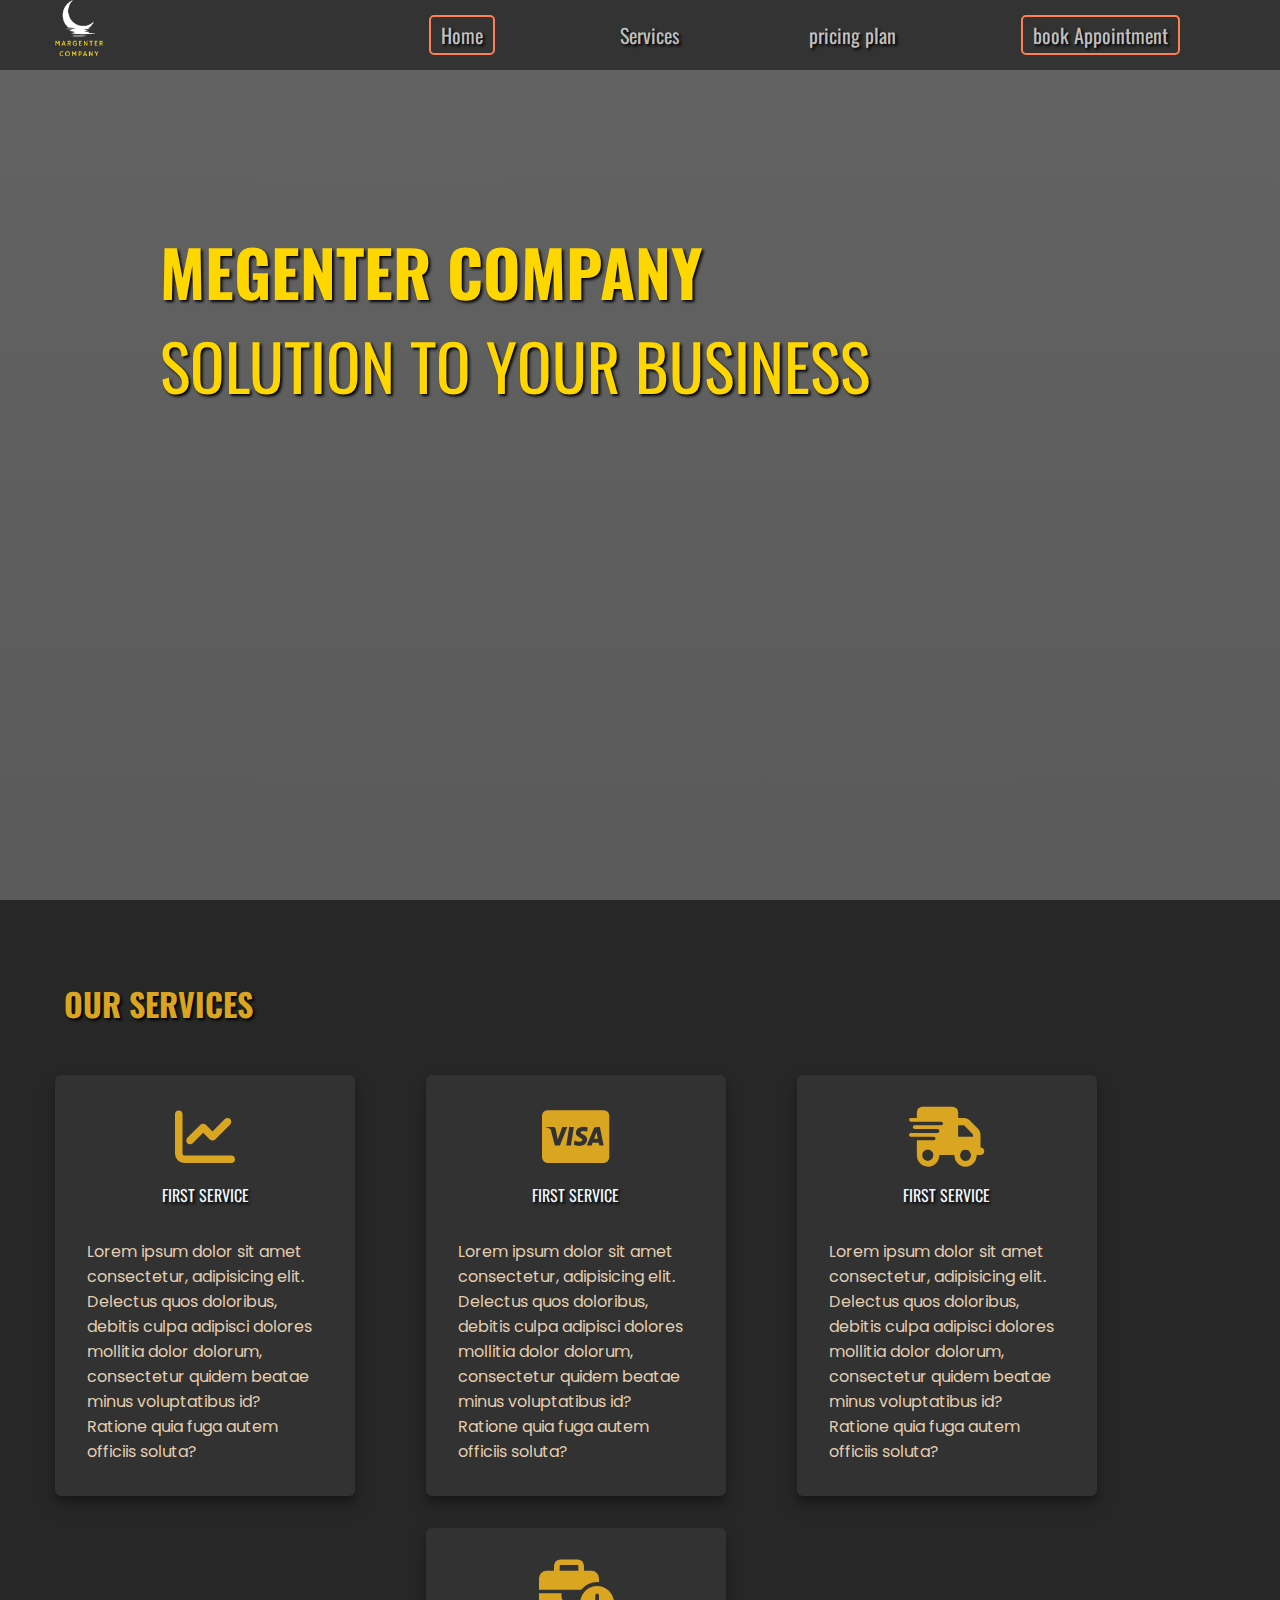
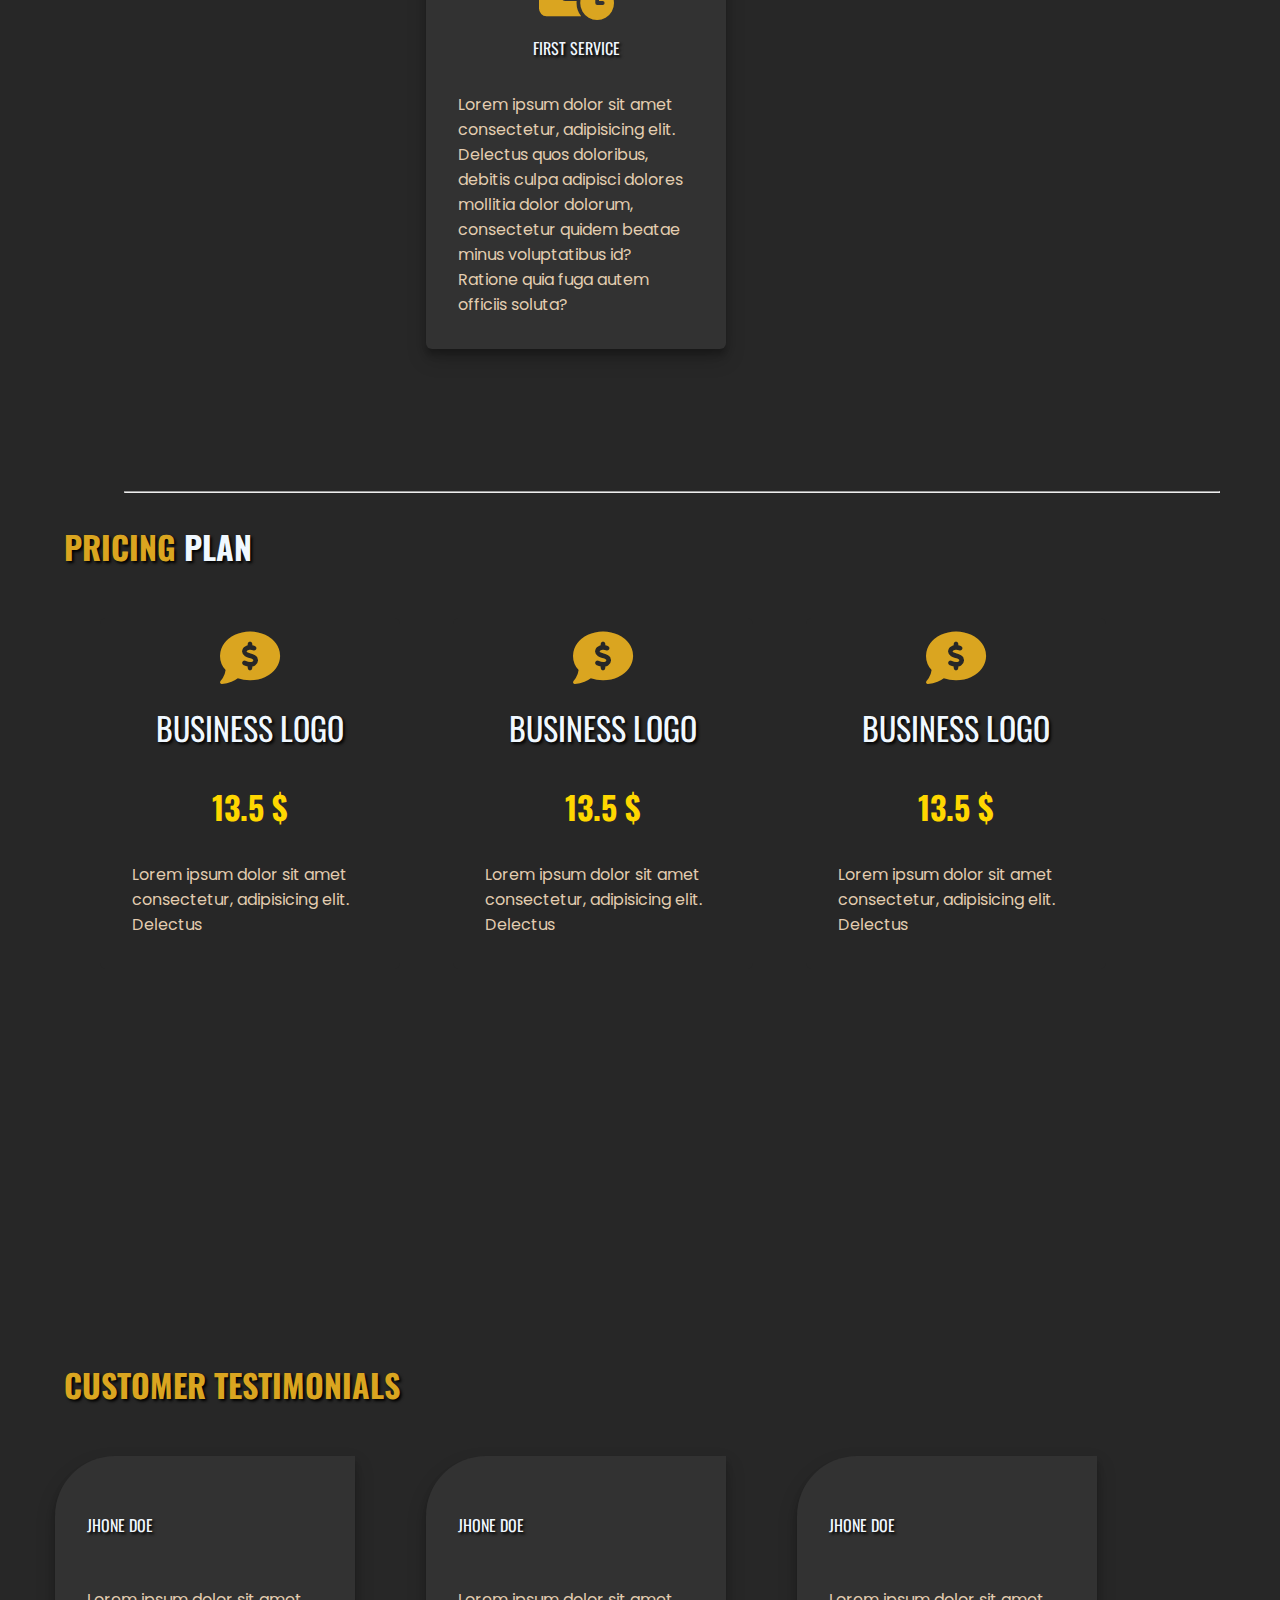
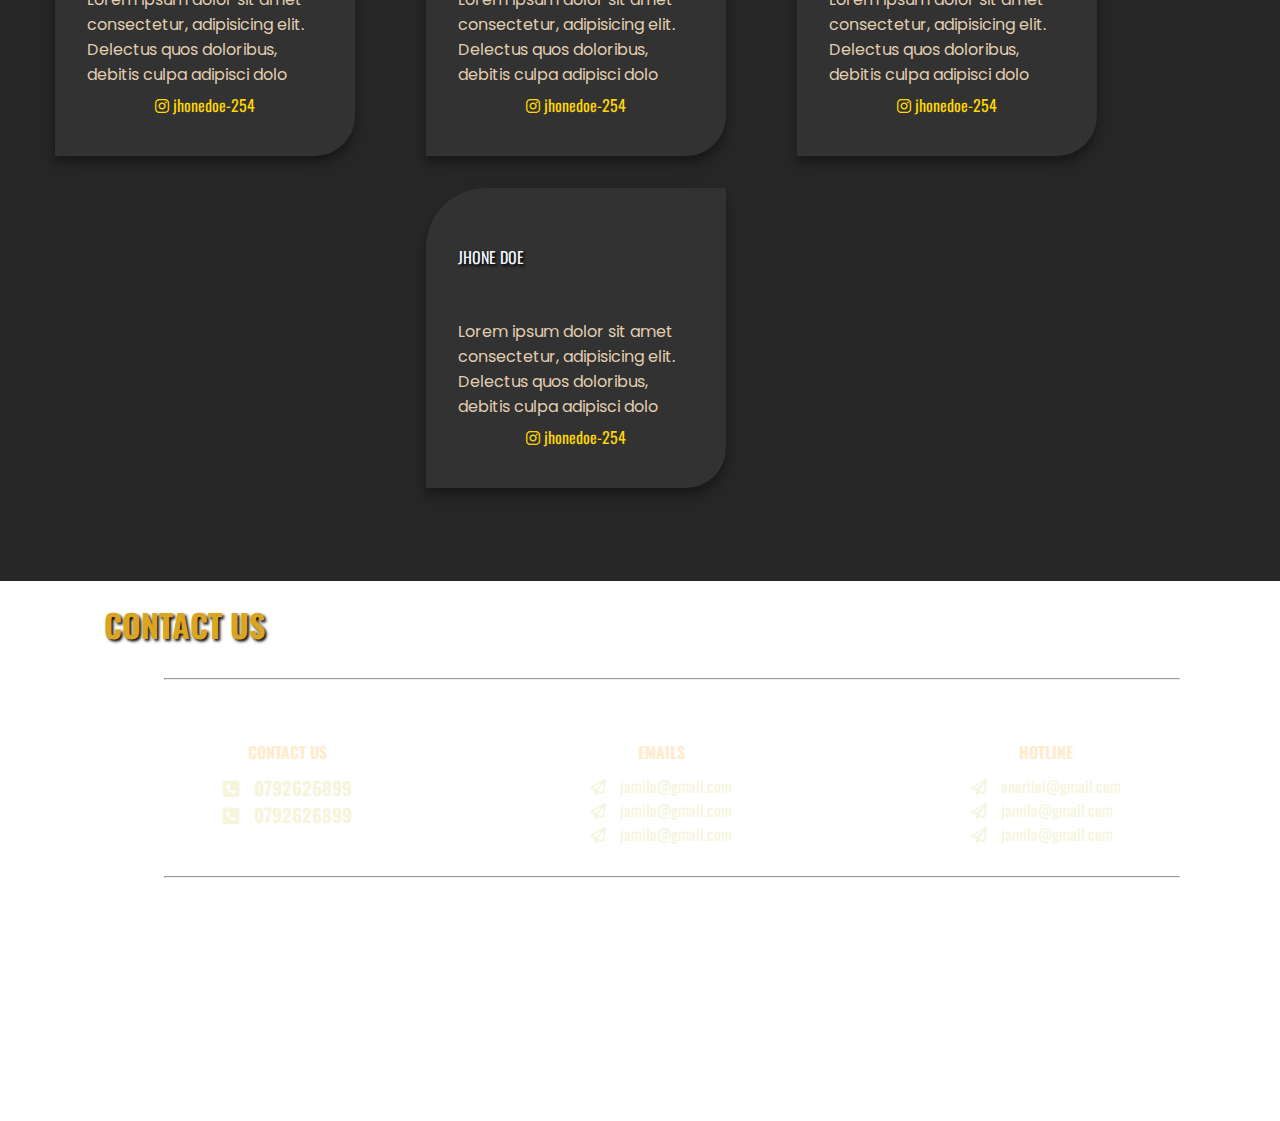
==== index.html @ d3151a72 "Add files via upload" ====
<!DOCTYPE html>
<html lang="en">
  <head>
    <meta charset="UTF-8" />
    <meta http-equiv="X-UA-Compatible" content="IE=edge" />
    <meta name="viewport" content="width=device-width, initial-scale=1.0" />
    <link
      rel="stylesheet"
      href="https://cdnjs.cloudflare.com/ajax/libs/animate.css/4.1.1/animate.min.css"
    />
    <link rel="preconnect" href="https://fonts.googleapis.com" />
    <link rel="preconnect" href="https://fonts.gstatic.com" crossorigin />
    <link rel="stylesheet" href="https://cdnjs.cloudflare.com/ajax/libs/font-awesome/6.2.1/css/all.min.css">
    <link
      href="https://fonts.googleapis.com/css2?family=Comfortaa&family=Didact+Gothic&family=Lora&family=Nova+Mono&family=Oswald:wght@200;400&family=Poppins&family=Roboto+Mono:ital,wght@0,600;1,400;1,700&family=Roboto:ital,wght@0,400;0,900;1,900&family=Rubik:ital,wght@0,300;0,400;0,500;0,600;1,300;1,600&display=swap"
      rel="stylesheet"
    />
    <link
    rel="stylesheet"
    href="https://cdnjs.cloudflare.com/ajax/libs/animate.css/4.1.1/animate.min.css"
  />
  <link rel="shortcut icon" href="./images/logomegenter (2).png" type="image/x-icon">
  
    <link rel="stylesheet" href="styles.css" />
    <title>Document</title>
  </head>
  <body>
    <section class="header">
     
      <nav >
        
        <div class="logo">
          <img src="./images/logomegenter (2).png" alt="" />
        </div>
        <i class="fa-solid fa-bars"></i>
        <ul>
          <i class="fa-solid fa-xmark"></i>
        <li> <a class="navigator" href="#">Home</a></li>
        <li>  <a class="navigator1" href="./service.html " >Services</a></li>
         <li> <a class="navigator" href="./pricing.html">pricing plan</a></li>
         <li> 
            <a class="navigator" href="#">book Appointment</a>
          </li>
        </ul>
      
      </nav>
      <div class="heading">
        <h1 class="animate__animated animate__fadeInLeft ">megenter company</h1>
        <p class="para animate__animated animate__fadeInLeft">solution to your business</p>
      </div>
    </section>

    <!-- service section -->
    <section class="services">
      <div class="servicetop">
        <h1>our <span>services</span></h1>
      </div>
      <div class="servicecontainer">

        <div class="eachservice">
          <div class="serviceicon"><i class="fa-solid fa-chart-line"></i></div>
          <h3>first service</h3>
          <p>
            Lorem ipsum dolor sit amet consectetur, adipisicing elit. Delectus
            quos doloribus, debitis culpa adipisci dolores mollitia dolor
            dolorum, consectetur quidem beatae minus voluptatibus id? Ratione
            quia fuga autem officiis soluta?
          </p>
        </div>
        <div class="eachservice">
          <div class="serviceicon"><i class="fa-brands fa-cc-visa"></i></div>
          <h3>first service</h3>
          <p>
            Lorem ipsum dolor sit amet consectetur, adipisicing elit. Delectus
            quos doloribus, debitis culpa adipisci dolores mollitia dolor
            dolorum, consectetur quidem beatae minus voluptatibus id? Ratione
            quia fuga autem officiis soluta?
          </p>
        </div>
        <div class="eachservice">
          <div class="serviceicon"><i class="fa-solid fa-truck-fast"></i></div>
          <h3>first service</h3>
          <p>
            Lorem ipsum dolor sit amet consectetur, adipisicing elit. Delectus
            quos doloribus, debitis culpa adipisci dolores mollitia dolor
            dolorum, consectetur quidem beatae minus voluptatibus id? Ratione
            quia fuga autem officiis soluta?
          </p>
        </div>
        <div class="eachservice">
          <div class="serviceicon"><i class="fa-solid fa-business-time"></i></div>
          <h3>first service</h3>
          <p>
            Lorem ipsum dolor sit amet consectetur, adipisicing elit. Delectus
            quos doloribus, debitis culpa adipisci dolores mollitia dolor
            dolorum, consectetur quidem beatae minus voluptatibus id? Ratione
            quia fuga autem officiis soluta?
          </p>
        </div>
     
       
      </div>
    </section>

    <section class="services ">
      <div class="servicetop">
        <hr>
        <h1>Pricing <span class="topic">plan</span></h1>
      </div>
      <div class="servicecontainer">
        <a href="./pricing.html">
          
        <div class="eachservice eachprice">
          <div class="serviceicon"><i class="fa-solid fa-comment-dollar"></i></div>
          <h3>Business Logo</h3>
          <h1>13.5 $</h1>
          <p>
            Lorem ipsum dolor sit amet consectetur, adipisicing elit. Delectus
            
          </p>
        </a>
        </div>
        <div class="eachservice eachprice">
          <a href="./pricing.html">
          <div class="serviceicon"><i class="fa-solid fa-comment-dollar"></i></div>
          <h3>Business Logo</h3>
          <h1>13.5 $</h1>
          <p>
            Lorem ipsum dolor sit amet consectetur, adipisicing elit. Delectus
            
          </p>
        </a>
        </div>
        <div class="eachservice eachprice">
          <a href="./pricing.html">
          <div class="serviceicon"><i class="fa-solid fa-comment-dollar"></i></div>
          <h3>Business Logo</h3>
          <h1>13.5 $</h1>
          <p>
            Lorem ipsum dolor sit amet consectetur, adipisicing elit. Delectus
            
          </p>
        </a>
        </div>

      </div>
    </section>
    <section class="services">
      <div class="servicetop">
        <h1>customer <span>testimonials</span></h1>
      </div>
      <div class="servicecontainer">
        <div class="eachservice testimonials">
          <div class="imageHeading">
            <h3>jhone doe</h3>
            <div class="imgHolder">
            <img src="./images/customer2.jpg" alt="">
            </div>
          </div>
         
          <p>
            Lorem ipsum dolor sit amet consectetur, adipisicing elit. Delectus
            quos doloribus, debitis culpa adipisci dolo
          </p>
          <a href=""><i class="fa-brands fa-instagram"></i>  jhonedoe-254</a>
        </div>
        <div class="eachservice testimonials">
          <div class="imageHeading">
            <h3>jhone doe</h3>
            <div class="imgHolder">
            <img src="./images/customer2.jpg" alt="">
            </div>
          </div>
         
          <p>
            Lorem ipsum dolor sit amet consectetur, adipisicing elit. Delectus
            quos doloribus, debitis culpa adipisci dolo
          </p>
          <a href=""><i class="fa-brands fa-instagram"></i>  jhonedoe-254</a>
        </div>
        <div class="eachservice testimonials">
          <div class="imageHeading">
            <h3>jhone doe</h3>
            <div class="imgHolder">
            <img src="./images/customer2.jpg" alt="">
            </div>
          </div>
         
          <p>
            Lorem ipsum dolor sit amet consectetur, adipisicing elit. Delectus
            quos doloribus, debitis culpa adipisci dolo
          </p>
          <a href=""><i class="fa-brands fa-instagram"></i>  jhonedoe-254</a>
        </div>
        <div class="eachservice testimonials">
          <div class="imageHeading">
            <h3>jhone doe</h3>
            <div class="imgHolder">
            <img src="./images/customer2.jpg" alt="">
            </div>
          </div>
         
          <p>
            Lorem ipsum dolor sit amet consectetur, adipisicing elit. Delectus
            quos doloribus, debitis culpa adipisci dolo
          </p>
          <a href=""><i class="fa-brands fa-instagram"></i>  jhonedoe-254</a>
        </div>
      </div>
    </section>
    <section id="footer">
      <div class="servicetop">
        <h1>contact us</h1>
        <hr>
        <div class="footercontainer">
          <div class="contacts">
            <h4>contact us</h4>
            <h3><i class="fa-solid fa-square-phone"></i> 0792626899</h3>
            <h3><i class="fa-solid fa-square-phone"></i> 0792626899</h3>
           
          </div>
          <div class="emails">
            <h4>emails</h4>
            <p><i class="fa-regular fa-paper-plane"></i> jamila@gmail.com</p>
            <p><i class="fa-regular fa-paper-plane"></i> jamila@gmail.com</p>
            <p><i class="fa-regular fa-paper-plane"></i> jamila@gmail.com</p>
          </div>
          <div class="emails">
            <h4>hotline</h4>
            <p><i class="fa-regular fa-paper-plane"></i> aneriiei@gmail.com</p>
            <p><i class="fa-regular fa-paper-plane"></i> jamila@gmail.com</p>
            <p><i class="fa-regular fa-paper-plane"></i> jamila@gmail.com</p>
          </div>
        </div>
        <hr>
        <div class="socials">
       
          <a href="">
            <i class="fa-brands fa-instagram"></i>
          </a>
          <a href="">
            <i class="fa-brands fa-linkedin"></i>
          </a>
          <a href="">
            <i class="fa-brands fa-twitter"></i>
          </a>
          <a href="">
            <i class="fa-brands fa-facebook"></i>
          </a>
        </div>
      </div>
    </section>
  </body>
  <script src="index.js"></script>
</html>
---- styles.css ----
* {
  padding: 0;
  margin: 0;
  box-sizing: border-box;
  font-family: "Oswald", sans-serif;
  list-style: none;
}
a {
  text-decoration: none;
}
.header {
  width: 100%;
  height: 100vh;

  background: linear-gradient(rgba(0, 0, 0, 0.612), rgba(0, 0, 0, 0.648)),
    url(./images/headerbg.jpg);
  background-attachment: fixed;
  background-position: center;
  background-size: cover;
  background-repeat: no-repeat;
}

/* navigation bar */

nav{
  display: flex;
  align-items: center;
  justify-content: space-between;
  padding: 0 40px;
  height: 70px;
  

}
nav ul{
  display: flex;
}
nav ul li{
  padding: 0 60px;
  font-size: 20px;
  
}
nav ul li a{
  color: #dddd;
  text-shadow: 2px 2px 3px black;
  transition: .5s ease-in;
  position: relative;
  padding-bottom: 3px;
}
nav ul li a:hover{
  color: gold;
}
nav ul li a::after{
  content: '';
  background: goldenrod;
  position: absolute;
  bottom: 0;
  left: 0;
  height: 3px;
  width: 100%;
  transform: scaleX(0);
  transition: .5s ease-in;

}

nav ul li a:hover::after{
  transform: scaleX(1);

  
}

.logo img{
  width: 30%;
}
nav .fa-solid {
  color: gold;
  display: none;
  z-index: 10;
}

@media (max-width:800px) {
  
  
  nav ul{
    display: block;
    position: absolute;
    background-color: #272727;
    right: 0;
    top: 0;
    width: 70%;
    height: 80%;
    z-index: 15;
    border-top-left-radius: 10px;
    border-bottom-left-radius: 10px;
    transform: scaleX(0);
    transition: .5s ease;
     
    
  
  }
  nav ul.menu{
    transform: scaleX(1);
  }
  nav ul li{
    z-index: 20;
    padding-top: 60px;
    text-align: center;
    
  }
  nav .fa-solid {
  
    display: block;
    font-size: 25px;
  }
  .fa-xmark{
    padding: 20px;
  }

  




}

@media (max-width:400Px) {
  nav ul {
    width: 100%;
    border-radius: none;
  }
  
}

/* scroll effect posible  */
@media (min-width:800px) {
  nav{
  
      background-color: #333;
      position: fixed;
    top: 0;
      width: 100%;
      z-index: 4;
      transition: top 0.3s;
  
  }
  
}


/* end of navigation bar */
.heading {
  margin-left: 10em;
  padding-top: 14em;
}
.heading h1 {
  text-transform: uppercase;
  font-size: 4em;
  color: gold;
  text-shadow: 2px 2px 3px black;
}

.heading p {
  text-transform: uppercase;
  font-size: 4em;
  color: gold;
  text-shadow: 2px 2px 3px black;
}
.animate__animated.animate__fadeInLeft {
  --animate-duration: 1s;
}
.para.animate__animated.animate__fadeInLeft {
  --animate-duration: 5s;
}

@media (max-width: 800px) {
  .heading h1 {
    font-size: 50px;
    padding-left: 0;
  }
  .heading p {
    font-size: 1em;
    padding-left: 0;
  }
  .heading {
    margin-left: 2em;
  }
 
}

/* service section */
.services {
  width: 100%;
  min-height: 100vh;
  padding-top: 5em;
  background-color: #272727;
}
.servicetop {
  padding-left: 4em;
}
.servicetop h1 {
  font-size: 2em;
  text-transform: uppercase;
  text-shadow: 2px 2px 3px black;
  color: goldenrod;
}
.servicecontainer {
  display: flex;
  flex-wrap: wrap;
  margin-top: 3em;
  width: 90%;
  padding: 0 20px;
  justify-content: space-around;
  align-items: center;
  margin-right: 20px;
}
.eachservice {
  display: flex;
  flex-direction: column;
  width: 300px;
  text-align: center;
  margin-bottom: 2em;
  min-height: 300px;

  justify-content: center;
  border-radius: 6px;
  padding: 2em 2em;
  background-color: #323232;
  box-shadow: rgb(0 0 0 / 19%) 0px 10px 20px, rgb(0 0 0 / 23%) 0px 6px 6px;
}
.eachservice h3 {
  color: aliceblue;
  text-transform: uppercase;
  font-size: 16px;
  font-weight: 400;
  text-shadow: 2px 2px 3px black;
}
.eachservice p {
  text-align: left;
  color: rgba(255, 228, 196, 0.877);
  font-family: "Poppins";
  padding-top: 2em;
}
.serviceicon i {
  font-size: 60px;
  color: goldenrod;
}
.serviceicon {
  padding-bottom: 1em;
}

/* pricing section */
.topic {
  color: aliceblue;
}

.eachprice {
  background-color: #272727;
  border: none;
  box-shadow: none;
  cursor: pointer;
  transition: 1s ease-in-out;
  padding-top: 10px;
  
}
.eachprice:hover {
  box-shadow: rgb(0 0 0 / 19%) 0px 10px 20px, rgb(0 0 0 / 23%) 0px 6px 6px;
  border-radius: 10px;
}
.eachprice h3 {
  font-size: 2em;
  padding-bottom: 1em;
}
.eachprice h1 {
  color: gold;
  font-size: 2em;
}
.eachprice a {
  text-decoration: none;
  cursor: pointer;
}

/* customer review section */
.imageHeading img {
  width: 100%;
  border-radius: 50%;
}
.imageHeading {
  display: flex;
  align-items: center;
  justify-content: space-between;
}
.imgHolder {
  width: 80px;
  height: 60px;

  border-radius: 50%;
}

.testimonials a {
  text-decoration: none;
  color: gold;
  padding-top: 6px;
  transition: 0.5s ease-out;
}
.testimonials a:hover {
  color: aliceblue;
}
.testimonials {
  border-top-left-radius: 60px;
  border-top-right-radius: 0;
  border-bottom-right-radius: 40px;
  border-bottom-left-radius: 0;
  transition: 0.5s ease-in-out;
}
.testimonials:hover {
  transform: translateY(-7px);
}

/* footer section */
#footer {
  width: 100%;
  min-height: 60vh;
  background: linear-gradient(rgba(0, 0, 0, 0.721), rgba(0, 0, 0, 0.89)),
    url(./images/footer.jpg);
  background-position: center;
  background-size: cover;
  background-repeat: no-repeat;
  background-attachment: fixed;
  padding: 20px 40px;
  color: beige;
}
hr {
  outline: none;
}

.footercontainer {
  display: flex;
  justify-content: space-around;
  flex-wrap: wrap;
  padding-top: 30px;
}
.footercontainer i {
  padding-right: 10px;
}
.footercontainer h4 {
  text-align: center;
  padding-bottom: 10px;
  color: blanchedalmond;
  text-transform: uppercase;
}

.socials {
  display: flex;

  justify-content: center;
}
hr {
  margin: 30px 60px;
  padding: 0;
  color: white;
  background-color: white;
}
.socials a {
  padding: 20px;
}
.socials i {
  font-size: 25px;
  color: white;
  transition: 0.5s ease-in-out;
}
.socials i:hover {
  color: goldenrod;
}

@media (max-width: 800px) {
  .socials i {
    font-size: 15px;
  }
  .servicetop {
    padding-left: 2em;
  }
  .servicetop h1 {
    font-size: 1em;
  }
  #footer {
    padding-left: 20px;
  }
  .serviceicon i {
    font-size: 40px;
  }
  .eachprice h3 {
    font-size: 1em;
  }
  .eachservice p {
    text-align: center;
  }
  .eachprice {
    box-shadow: rgb(0 0 0 / 19%) 0px 10px 20px, rgb(0 0 0 / 23%) 0px 6px 6px;
  }
  .servicecontainer{
    padding-right: 0;
  }
  p{
    font-size: 12px;
  }
}




nav ul li a{
  padding: 3px 5px;
}
/* active status buckground */
nav ul li a.back{
  border: 2px solid coral;
  padding: 3px 10px;
  border-radius: 5px;
  width: max-content;
}


/* reducing padding and font of the nav */
@media (min-width:801px) and (max-width:1200px) {
  nav ul li{
    padding: 0 20px;
  }
  nav{
    padding: 0 2px;
  }
  
}
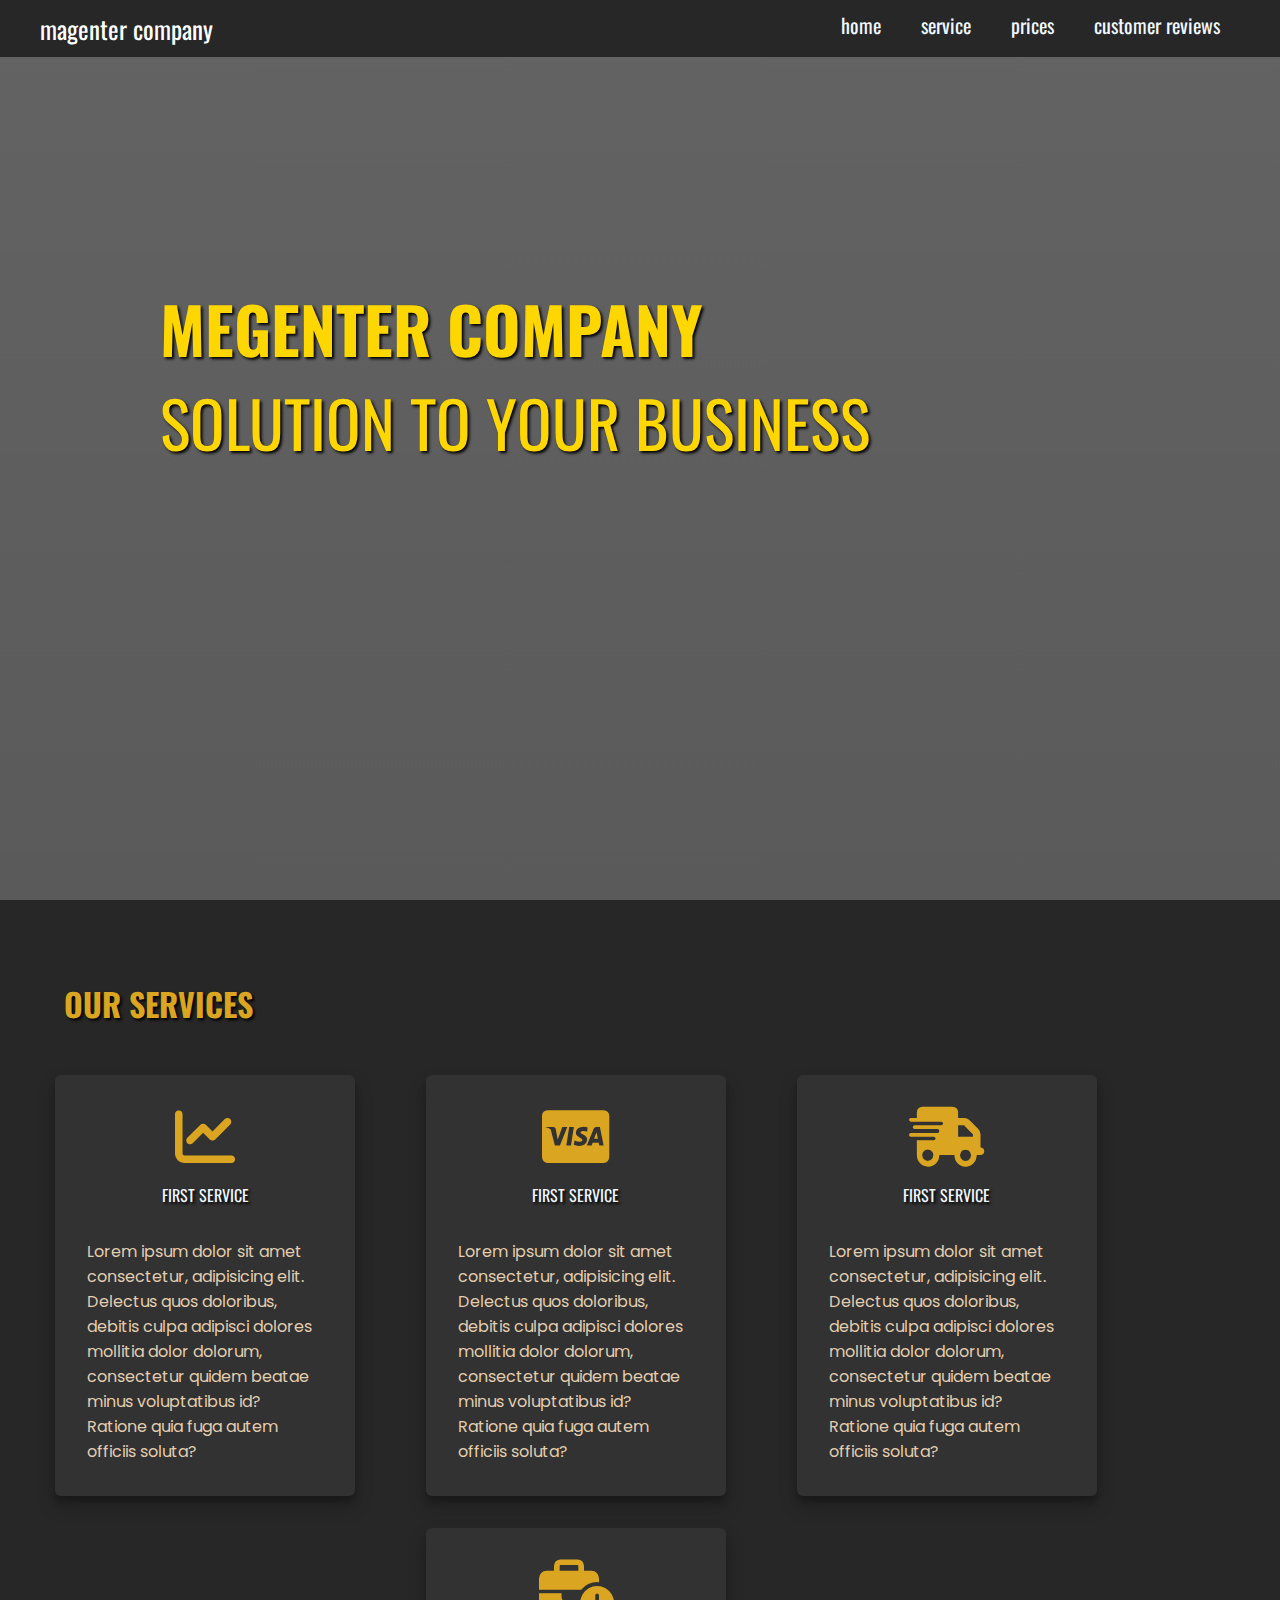
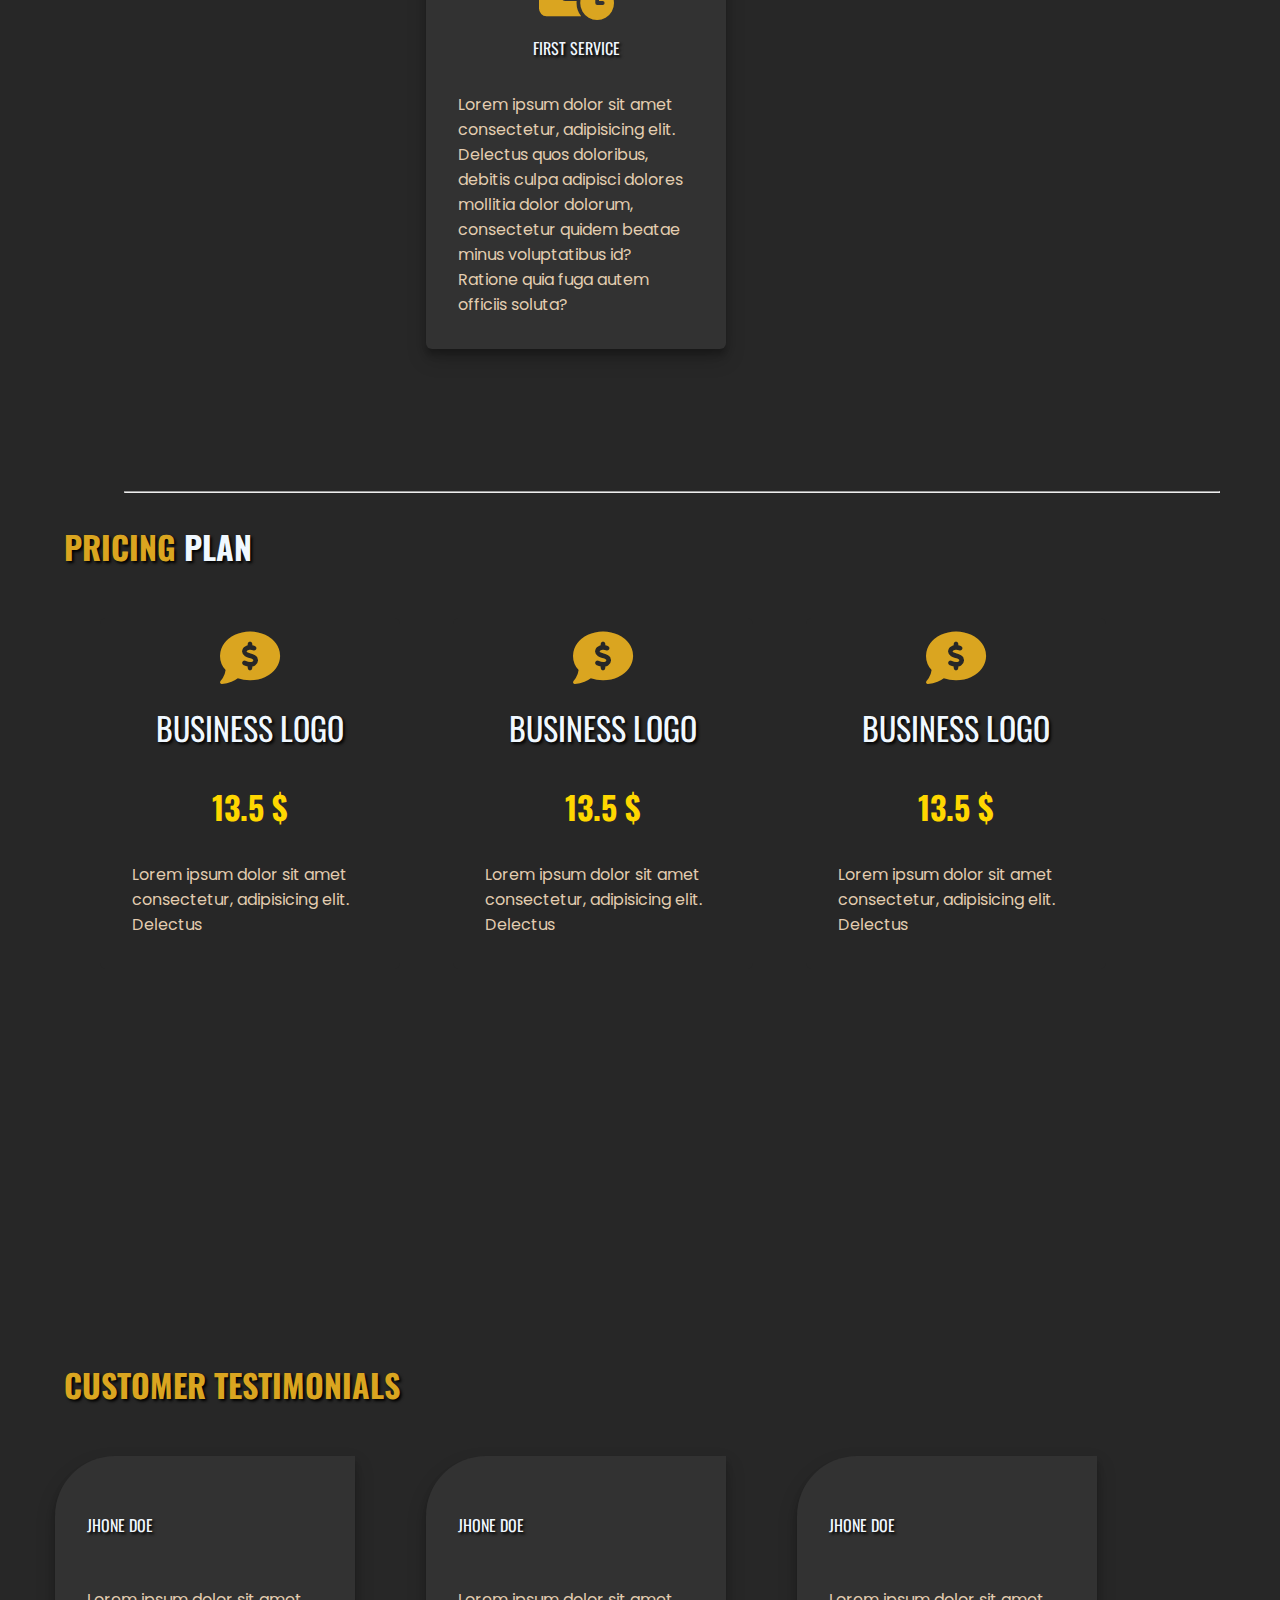
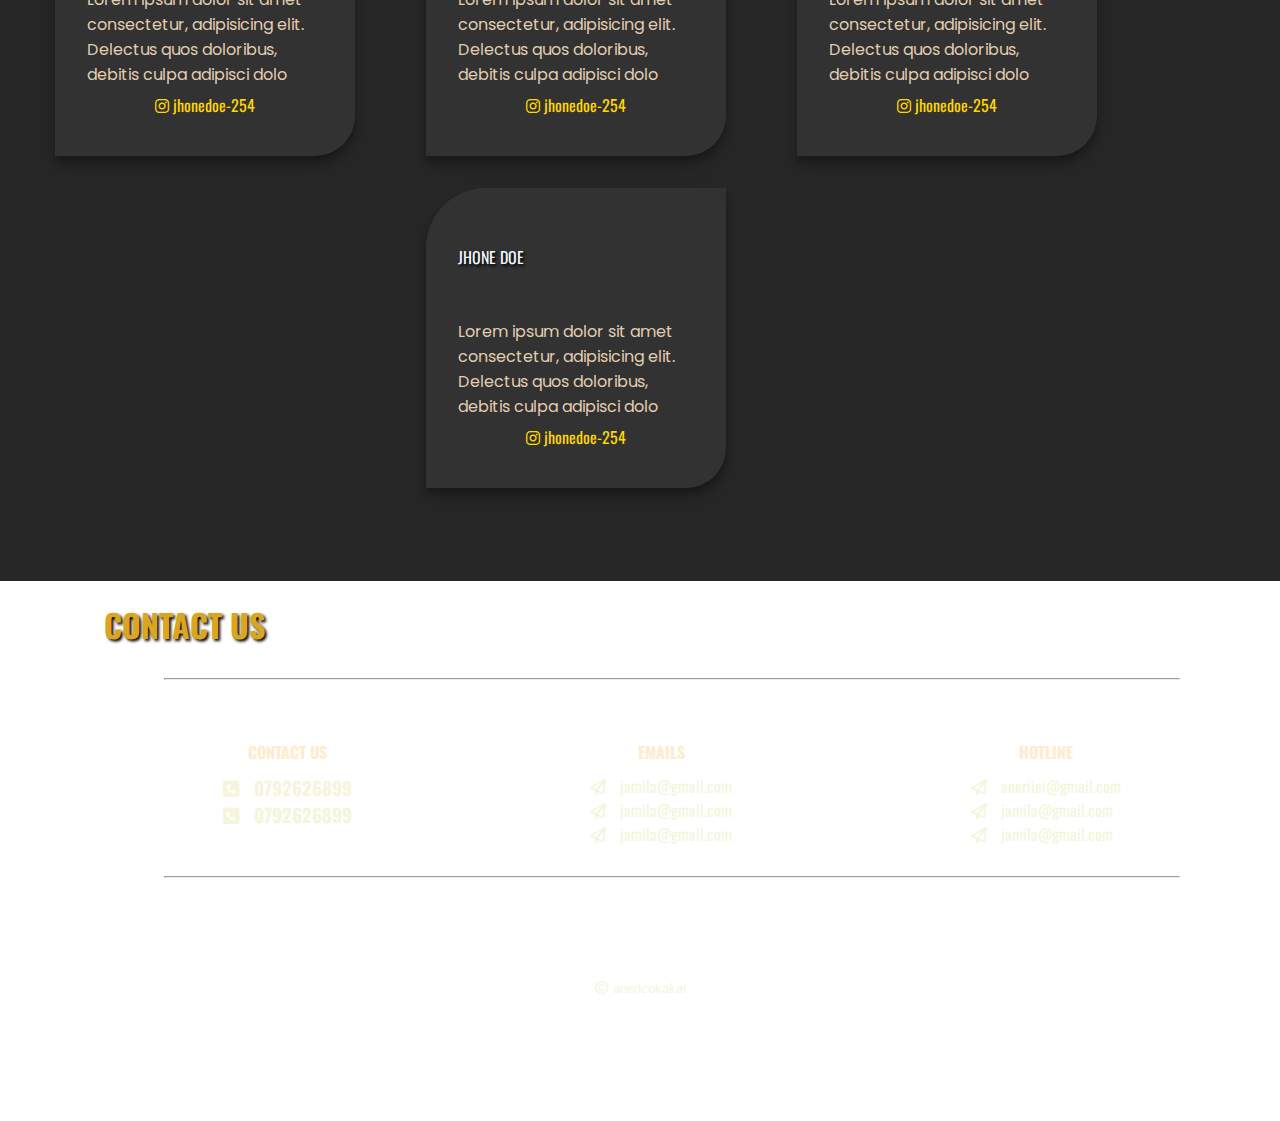
==== commit 76de2066: "second verison of megenter company" ====
--- a/index.html
+++ b/index.html
@@ -27,23 +27,19 @@
   <body>
     <section class="header">
      
-      <nav >
-        
-        <div class="logo">
-          <img src="./images/logomegenter (2).png" alt="" />
-        </div>
-        <i class="fa-solid fa-bars"></i>
-        <ul>
-          <i class="fa-solid fa-xmark"></i>
-        <li> <a class="navigator" href="#">Home</a></li>
-        <li>  <a class="navigator1" href="./service.html " >Services</a></li>
-         <li> <a class="navigator" href="./pricing.html">pricing plan</a></li>
-         <li> 
-            <a class="navigator" href="#">book Appointment</a>
-          </li>
-        </ul>
-      
-      </nav>
+    <nav>
+      <div class="logo">
+        magenter company
+      </div>
+      <i class="fa-solid fa-bars"></i>
+      <ul>
+        <i class="fa-solid fa-xmark"></i>
+        <li><a href="#">home</a></li>
+        <li><a href="./service.html">service</a></li>
+        <li><a href="./pricing.html">prices</a></li>
+        <li><a href="#customerreview">customer reviews</a></li>
+      </ul>
+    </nav>
       <div class="heading">
         <h1 class="animate__animated animate__fadeInLeft ">megenter company</h1>
         <p class="para animate__animated animate__fadeInLeft">solution to your business</p>
@@ -145,7 +141,7 @@
 
       </div>
     </section>
-    <section class="services">
+    <section class="services" id="customerreview">
       <div class="servicetop">
         <h1>customer <span>testimonials</span></h1>
       </div>
@@ -249,6 +245,10 @@
           </a>
         </div>
       </div>
+      <div class="copyright">
+        <small><i class="fa-regular fa-copyright"></i>anericokakai</small>
+      </div>
+
     </section>
   </body>
   <script src="index.js"></script>
--- a/styles.css
+++ b/styles.css
@@ -5,6 +5,12 @@
   font-family: "Oswald", sans-serif;
   list-style: none;
 }
+
+  @import url('https://fonts.googleapis.com/css2?family=Amatic+SC&family=Comfortaa:wght@300;600&family=Montserrat:ital,wght@0,300;0,400;0,600;1,300;1,400;1,500;1,600&family=Poppins:ital,wght@0,200;0,300;0,400;0,500;1,200;1,300;1,400;1,500&family=Roboto:ital,wght@0,300;0,400;0,700;1,100&family=Saira:ital,wght@0,300;0,500;0,600;0,700;0,800;1,100;1,500;1,700;1,800&family=Sofia+Sans:ital,wght@0,100;0,300;0,400;0,500;0,600;0,700;1,100;1,200;1,300;1,400;1,500;1,600;1,700;1,800&family=Titillium+Web:ital,wght@0,400;0,600;0,700;1,300;1,400;1,600&display=swap');
+
+html{
+  scroll-behavior: smooth;
+}
 a {
   text-decoration: none;
 }
@@ -20,130 +26,107 @@
   background-repeat: no-repeat;
 }
 
-/* navigation bar */
+/*start  navigation bar */
 
 nav{
   display: flex;
-  align-items: center;
+  padding: 10px 40px;
   justify-content: space-between;
-  padding: 0 40px;
-  height: 70px;
+  background-color: #272727;
   
-
+  
+}
+.logo{
+  color: white;
+  font-size: 25px;
 }
 nav ul{
   display: flex;
 }
 nav ul li{
-  padding: 0 60px;
+  padding: 0 20px;
   font-size: 20px;
-  
 }
 nav ul li a{
-  color: #dddd;
-  text-shadow: 2px 2px 3px black;
-  transition: .5s ease-in;
+  color: aliceblue;
   position: relative;
-  padding-bottom: 3px;
-}
-nav ul li a:hover{
-  color: gold;
 }
 nav ul li a::after{
-  content: '';
-  background: goldenrod;
+  content: "";
   position: absolute;
-  bottom: 0;
+  width: 100%;
+  height: 3px;
+  background-color: gold;
+  bottom: 0%;
   left: 0;
-  height: 3px;
-  width: 100%;
   transform: scaleX(0);
-  transition: .5s ease-in;
-
-}
-
+  transition: .3s ease-in-out;
+
+}
 nav ul li a:hover::after{
   transform: scaleX(1);
-
-  
-}
-
-.logo img{
-  width: 30%;
-}
-nav .fa-solid {
-  color: gold;
-  display: none;
-  z-index: 10;
-}
-
-@media (max-width:800px) {
-  
-  
-  nav ul{
-    display: block;
-    position: absolute;
-    background-color: #272727;
-    right: 0;
-    top: 0;
-    width: 70%;
-    height: 80%;
-    z-index: 15;
-    border-top-left-radius: 10px;
-    border-bottom-left-radius: 10px;
-    transform: scaleX(0);
-    transition: .5s ease;
-     
-    
-  
-  }
-  nav ul.menu{
-    transform: scaleX(1);
-  }
-  nav ul li{
-    z-index: 20;
-    padding-top: 60px;
-    text-align: center;
-    
-  }
-  nav .fa-solid {
-  
-    display: block;
-    font-size: 25px;
-  }
-  .fa-xmark{
-    padding: 20px;
-  }
-
-  
-
-
-
-
-}
-
-@media (max-width:400Px) {
-  nav ul {
-    width: 100%;
-    border-radius: none;
-  }
-  
-}
-
-/* scroll effect posible  */
-@media (min-width:800px) {
-  nav{
-  
-      background-color: #333;
-      position: fixed;
-    top: 0;
-      width: 100%;
-      z-index: 4;
-      transition: top 0.3s;
-  
-  }
-  
-}
+}
+.fa-xmark{
+  visibility: hidden;
+}
+.fa-bars{
+  visibility: hidden;
+}
+
+/*start  navigation bar */
+
+/*start  small screen design */
+
+@media (max-width:800px){
+nav ul{
+  display: block;
+  position: absolute;
+  background-color: #272727;
+  width: 60%;
+right: 0;
+height: 100vh;
+z-index: 3;
+transform:scaleX(0);
+transition: .3s;
+}
+nav ul li{
+  display: flex;
+  justify-content: center;
+  padding-top: 3em;
+}
+.fa-xmark{
+  padding-left: 2em;
+  color: aliceblue;
+  font-size: 20px;
+  cursor: pointer;
+  visibility: visible;
+}
+.fa-bars{
+  color: lavenderblush;
+  font-size: 20PX;
+  cursor: pointer;
+  visibility: visible;
+}
+.menu{
+  transform: scaleX(1);
+}
+
+
+
+}
+
+
+
+
+
+
+/*end  small screen design */
+
+
+
+
+
+
 
 
 /* end of navigation bar */
@@ -320,7 +303,7 @@
   width: 100%;
   min-height: 60vh;
   background: linear-gradient(rgba(0, 0, 0, 0.721), rgba(0, 0, 0, 0.89)),
-    url(./images/footer.jpg);
+    url(./images/footer2.jpg);
   background-position: center;
   background-size: cover;
   background-repeat: no-repeat;
@@ -405,27 +388,32 @@
 }
 
 
-
-
-nav ul li a{
-  padding: 3px 5px;
-}
-/* active status buckground */
-nav ul li a.back{
-  border: 2px solid coral;
-  padding: 3px 10px;
-  border-radius: 5px;
-  width: max-content;
-}
+@media (max-width:400px) {
+  nav ul li{
+    font-size: 18px;
+  }
+  .logo{
+    font-size: 18px;
+  }
+  .paertB{
+    padding-left: 0;
+  }
+  
+}
+small{
+  width: 100%;
+  
+  text-align: center;
+  font-family: 'Roboto', sans-serif;
+left: 50%;}
+.copyright{
+  text-align: center;
+}
+small i{
+  margin-right: 5px;
+}
+
+
 
 
 /* reducing padding and font of the nav */
-@media (min-width:801px) and (max-width:1200px) {
-  nav ul li{
-    padding: 0 20px;
-  }
-  nav{
-    padding: 0 2px;
-  }
-  
-}